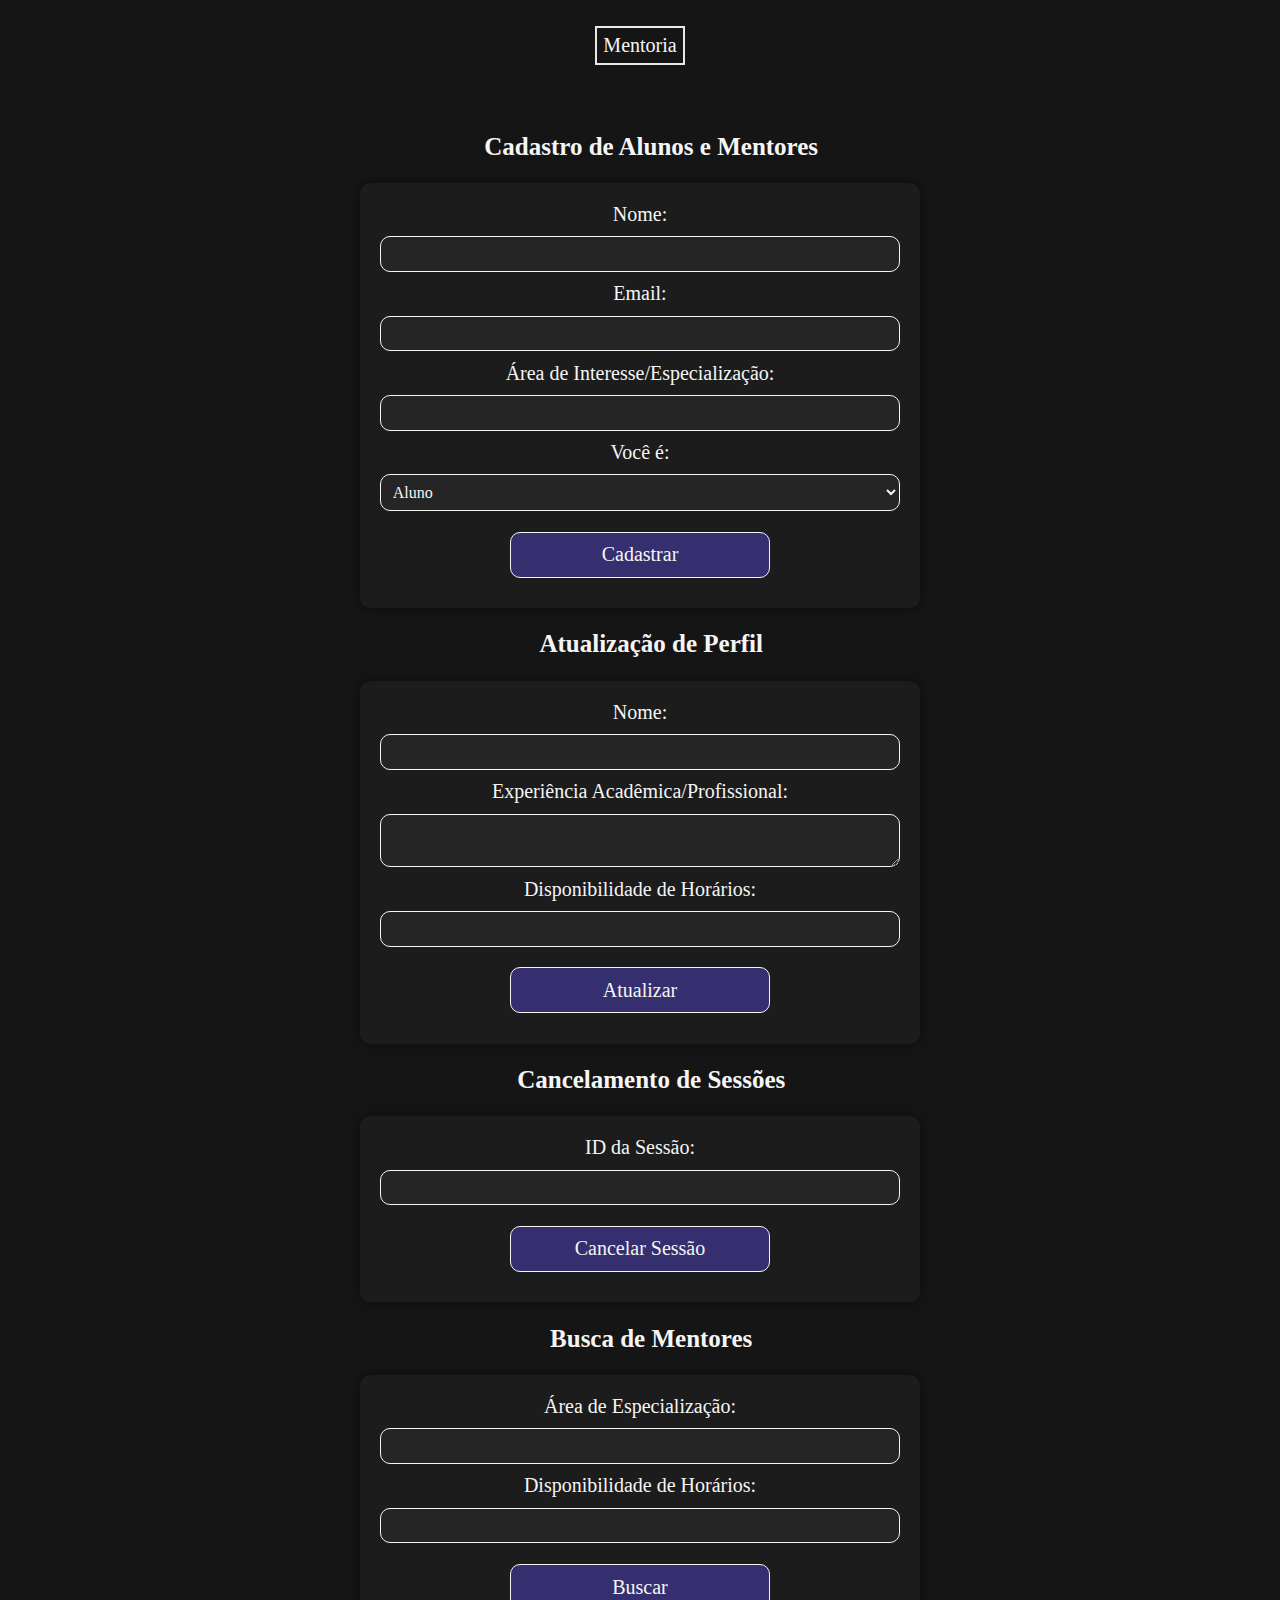
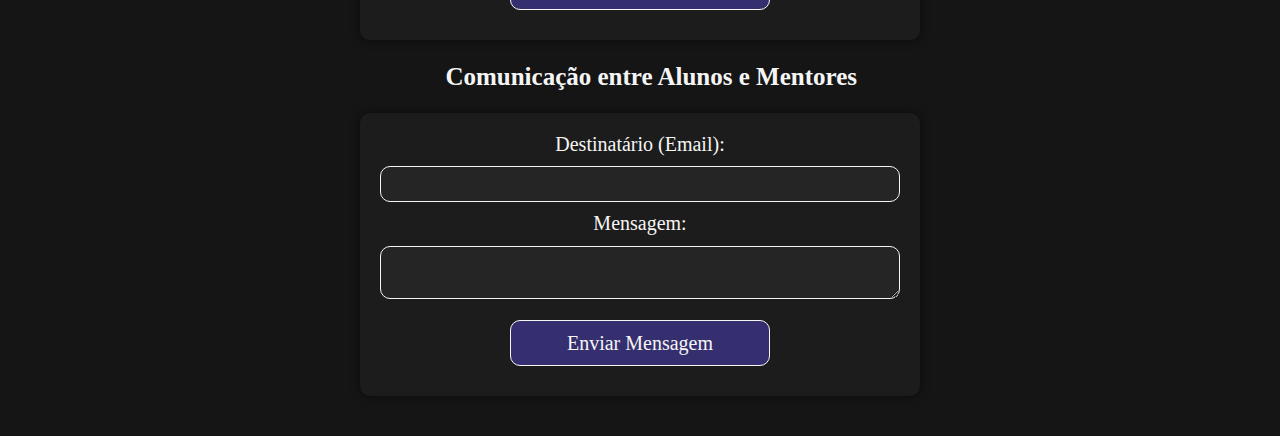
==== src/index.html @ d37aff97 "Initial commit or update" ====
<!DOCTYPE html>
<html lang="pt-BR">
<head>
    <meta charset="UTF-8">
    <meta name="viewport" content="width=device-width, initial-scale=1.0">
    <title>Plataforma de Mentoria</title>
    <link rel="stylesheet" href="styles.css">
</head>
<body>
    <header>
        <div class="logo-title">
            <span>Mentoria</span>
        </div>
    </header>
    <main>
        <section id="cadastro" class="section">
            <h2>Cadastro de Alunos e Mentores</h2>
            <form id="cadastroForm" class="form">
                <label for="nome">Nome:</label>
                <input type="text" id="nome" name="nome" required>
                
                <label for="email">Email:</label>
                <input type="email" id="email" name="email" required>
                
                <label for="area">Área de Interesse/Especialização:</label>
                <input type="text" id="area" name="area" required>
                
                <label for="tipo">Você é:</label>
                <select id="tipo" name="tipo" required>
                    <option value="aluno">Aluno</option>
                    <option value="mentor">Mentor</option>
                </select>
                
                <button type="submit">Cadastrar</button>
            </form>
        </section>
        
        <section id="perfil" class="section">
            <h2>Atualização de Perfil</h2>
            <form id="perfilForm" class="form">
                <label for="nomePerfil">Nome:</label>
                <input type="text" id="nomePerfil" name="nomePerfil">
                
                <label for="experiencia">Experiência Acadêmica/Profissional:</label>
                <textarea id="experiencia" name="experiencia"></textarea>
                
                <label for="disponibilidade">Disponibilidade de Horários:</label>
                <input type="text" id="disponibilidade" name="disponibilidade">
                
                <button type="submit">Atualizar</button>
            </form>
        </section>
        
        <section id="cancelamento" class="section">
            <h2>Cancelamento de Sessões</h2>
            <form id="cancelamentoForm" class="form">
                <label for="sessionId">ID da Sessão:</label>
                <input type="text" id="sessionId" name="sessionId" required>
                
                <button type="submit">Cancelar Sessão</button>
            </form>
        </section>
        
        <section id="buscaMentores" class="section">
            <h2>Busca de Mentores</h2>
            <form id="buscaForm" class="form">
                <label for="filtroArea">Área de Especialização:</label>
                <input type="text" id="filtroArea" name="filtroArea">
                
                <label for="filtroDisponibilidade">Disponibilidade de Horários:</label>
                <input type="text" id="filtroDisponibilidade" name="filtroDisponibilidade">
                
                <button type="submit">Buscar</button>
            </form>
            <div id="resultadosBusca"></div>
        </section>
        
        <section id="comunicacao" class="section">
            <h2>Comunicação entre Alunos e Mentores</h2>
            <form id="mensagemForm" class="form">
                <label for="destinatario">Destinatário (Email):</label>
                <input type="email" id="destinatario" name="destinatario" required>
                
                <label for="mensagem">Mensagem:</label>
                <textarea id="mensagem" name="mensagem" required></textarea>
                
                <button type="submit">Enviar Mensagem</button>
            </form>
            <div id="historicoMensagens"></div>
        </section>
    </main>
    <script src="script.js"></script>
</body>
</html>
---- src/styles.css ----
* {
    margin: 0;
    padding: 0;
    box-sizing: border-box;
}

html {
    font-size: 62.5%;
}

body {
    background-color: #151515;
    font-family: Arial, sans-serif;
}

header {
    padding: 2%;
    display: flex;
    justify-content: center;
}

.logo-title {
    display: flex;
    justify-content: center;
    align-items: center;
    border: 2px solid rgb(237, 231, 231);
    padding: 6px;
    font-family: 'Oxanium', cursive;
    color: whitesmoke;
    font-size: 2rem;
}

main {
    min-height: 100vh;
    padding: 20px 80px;
}

h2 {
    margin: 2% 0 2% 2%;
    color: whitesmoke;
    font-family: 'Oxanium', cursive;
    font-size: 2.5rem;
    text-align: center;
}

section {
    margin-bottom: 20px;
}

form {
    display: flex;
    flex-direction: column;
    justify-content: space-around;
    align-items: center;
    width: 50%;
    margin: 0 auto;
    background-color: #1c1c1c;
    padding: 20px;
    border-radius: 10px;
    box-shadow: 0 0 10px rgba(0, 0, 0, 0.5);
}

form label {
    color: whitesmoke;
    font-family: 'Oxanium', cursive;
    font-size: 2rem;
}

form input[type="text"],
form input[type="email"],
form textarea,
form select {
    width: 100%;
    padding: 1.5%;
    border: 1px solid whitesmoke;
    border-radius: 10px;
    margin: 2% 0;
    background-color: #252525;
    color: whitesmoke;
    font-size: 1.6rem;
    font-family: 'Oxanium', cursive;
}

form button {
    width: 50%;
    padding: 2%;
    border: 1px solid whitesmoke;
    border-radius: 10px;
    margin: 2% 0;
    font-family: 'Oxanium', cursive;
    font-size: 2rem;
    color: whitesmoke;
    background-color: rgba(60, 52, 132, 0.8);
    cursor: pointer;
}

form button:hover {
    transform: scale(1.1);
    transition: .2s all ease-in-out;
}

::-webkit-scrollbar {
    width: 10px;
}

::-webkit-scrollbar-track {
    background-color: #060e15;
}

::-webkit-scrollbar-thumb {
    background-color: rgba(60, 52, 132, 0.8);
    border-radius: 50px;
}

@media (max-width: 768px) {
    form {
        width: 80%;
    }

    main {
        padding: 10px 20px;
    }
}
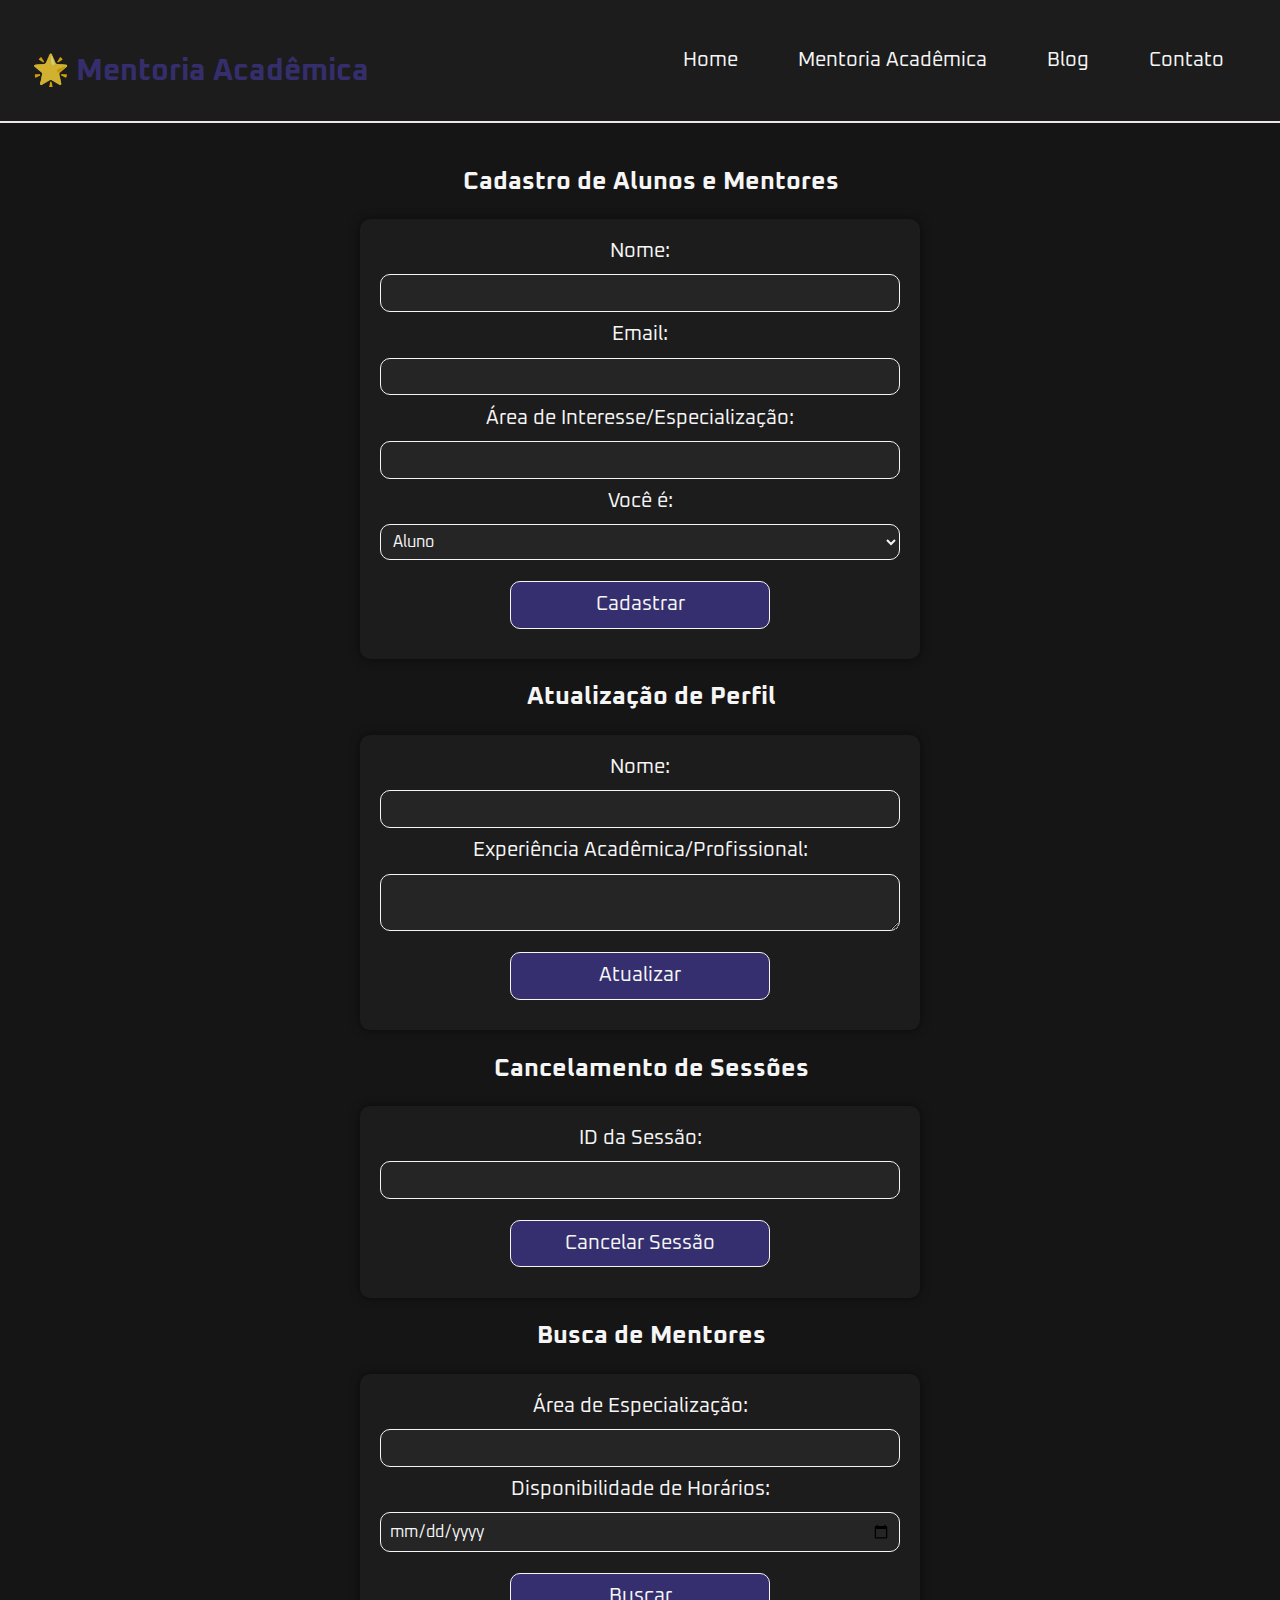
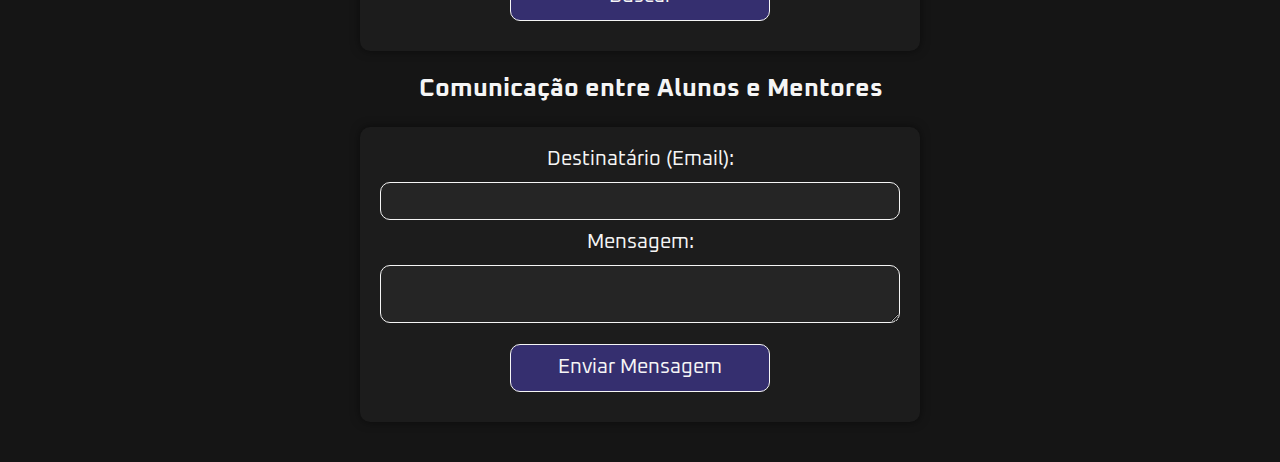
==== commit d606ad33: "paginas adicionadas" ====
--- a/src/index.html
+++ b/src/index.html
@@ -5,12 +5,27 @@
     <meta name="viewport" content="width=device-width, initial-scale=1.0">
     <title>Plataforma de Mentoria</title>
     <link rel="stylesheet" href="styles.css">
+    <link href="https://fonts.googleapis.com/css2?family=Oxanium:wght@400;700&family=Roboto:wght@400;700&display=swap" rel="stylesheet">
 </head>
 <body>
     <header>
         <div class="logo-title">
-            <span>Mentoria</span>
+            <span>🌟 Mentoria Acadêmica</span>
         </div>
+        <nav class="navbar">
+            <ul>
+                <li><a href="#home">Home</a></li>
+                <li class="dropdown">
+                    <a href="#mentoriaAcademica" class="dropbtn">Mentoria Acadêmica</a>
+                    <div class="dropdown-content">
+                        <a href="depoimentos.html">Depoimento</a> <!-- Link corrigido -->
+                        <a href="sobreMentoria.html">Sobre a Mentoria</a>
+                    </div>
+                </li>
+                <li><a href="#blog">Blog</a></li>
+                <li><a href="#contato">Contato</a></li>
+            </ul>
+        </nav>
     </header>
     <main>
         <section id="cadastro" class="section">
@@ -43,9 +58,7 @@
                 
                 <label for="experiencia">Experiência Acadêmica/Profissional:</label>
                 <textarea id="experiencia" name="experiencia"></textarea>
-                
-                <label for="disponibilidade">Disponibilidade de Horários:</label>
-                <input type="text" id="disponibilidade" name="disponibilidade">
+    
                 
                 <button type="submit">Atualizar</button>
             </form>
@@ -68,7 +81,7 @@
                 <input type="text" id="filtroArea" name="filtroArea">
                 
                 <label for="filtroDisponibilidade">Disponibilidade de Horários:</label>
-                <input type="text" id="filtroDisponibilidade" name="filtroDisponibilidade">
+                <input type="date" id="filtroDisponibilidade" name="filtroDisponibilidade">
                 
                 <button type="submit">Buscar</button>
             </form>
@@ -88,6 +101,7 @@
             </form>
             <div id="historicoMensagens"></div>
         </section>
+        
     </main>
     <script src="script.js"></script>
 </body>
--- a/src/styles.css
+++ b/src/styles.css
@@ -10,24 +10,88 @@
 
 body {
     background-color: #151515;
-    font-family: Arial, sans-serif;
+    font-family: 'Roboto', Arial, sans-serif;
 }
 
 header {
     padding: 2%;
     display: flex;
-    justify-content: center;
+    flex-direction: row;
+    align-items: center;
+    justify-content: space-between;
+    background-color: #1c1c1c;
+    border-bottom: 2px solid rgb(237, 231, 231);
+}
+
+.navbar {
+    display: flex;
+    justify-content: flex-end;
+    background-color: #1c1c1c;
+}
+
+.navbar ul {
+    list-style-type: none;
+    display: flex;
+}
+
+.navbar ul li {
+    position: relative;
+    margin: 0 20px;
+}
+
+.navbar ul li a {
+    text-decoration: none;
+    color: whitesmoke;
+    font-family: 'Oxanium', cursive;
+    font-size: 2rem;
+    padding: 10px;
+    transition: 0.3s;
+}
+
+.navbar ul li a:hover {
+    color: rgba(60, 52, 132, 0.8);
+}
+
+.dropdown {
+    position: relative;
+    display: inline-block;
+}
+
+.dropdown-content {
+    display: none;
+    position: absolute;
+    background-color: #1c1c1c;
+    min-width: 160px;
+    box-shadow: 0px 8px 16px 0px rgba(0,0,0,0.2);
+    z-index: 1;
+}
+
+.dropdown-content a {
+    color: whitesmoke;
+    padding: 12px 16px;
+    text-decoration: none;
+    display: block;
+    font-size: 1.6rem;
+}
+
+.dropdown-content a:hover {
+    background-color: rgba(60, 52, 132, 0.8);
+}
+
+.dropdown:hover .dropdown-content {
+    display: block;
 }
 
 .logo-title {
     display: flex;
-    justify-content: center;
+    justify-content: flex-start;
     align-items: center;
-    border: 2px solid rgb(237, 231, 231);
     padding: 6px;
     font-family: 'Oxanium', cursive;
-    color: whitesmoke;
-    font-size: 2rem;
+    font-size: 3rem; /* Aumente o tamanho da fonte aqui */
+    color: rgba(60, 52, 132, 0.8);
+    font-weight: bold;
+    margin-top: 20px;
 }
 
 main {
@@ -68,6 +132,7 @@
 
 form input[type="text"],
 form input[type="email"],
+form input[type="date"],
 form textarea,
 form select {
     width: 100%;
@@ -120,4 +185,13 @@
     main {
         padding: 10px 20px;
     }
+
+    .navbar ul {
+        flex-direction: column;
+        align-items: center;
+    }
+
+    .navbar ul li {
+        margin: 10px 0;
+    }
 }
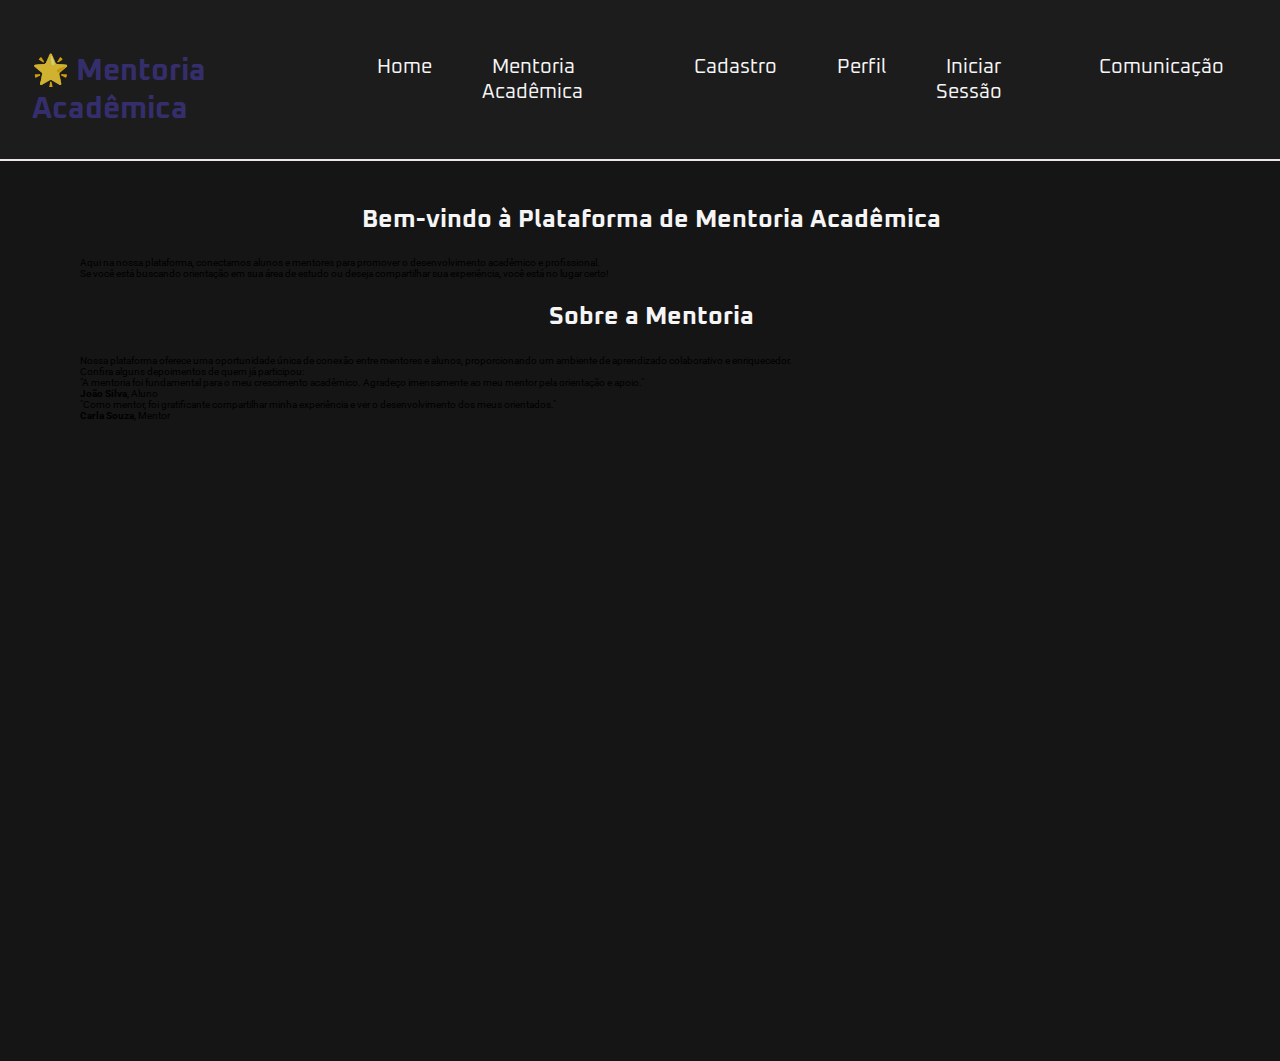
==== commit 9b17f268: "atualização" ====
--- a/src/index.html
+++ b/src/index.html
@@ -3,7 +3,7 @@
 <head>
     <meta charset="UTF-8">
     <meta name="viewport" content="width=device-width, initial-scale=1.0">
-    <title>Plataforma de Mentoria</title>
+    <title>Plataforma de Mentoria Acadêmica - Conectando Alunos e Mentores</title>
     <link rel="stylesheet" href="styles.css">
     <link href="https://fonts.googleapis.com/css2?family=Oxanium:wght@400;700&family=Roboto:wght@400;700&display=swap" rel="stylesheet">
 </head>
@@ -14,95 +14,47 @@
         </div>
         <nav class="navbar">
             <ul>
-                <li><a href="#home">Home</a></li>
+                <li><a href="index.html">Home</a></li>
                 <li class="dropdown">
                     <a href="#mentoriaAcademica" class="dropbtn">Mentoria Acadêmica</a>
                     <div class="dropdown-content">
-                        <a href="depoimentos.html">Depoimento</a> <!-- Link corrigido -->
+                        <a href="depoimentos.html">Depoimento</a>
                         <a href="sobreMentoria.html">Sobre a Mentoria</a>
                     </div>
                 </li>
-                <li><a href="#blog">Blog</a></li>
-                <li><a href="#contato">Contato</a></li>
+                <li><a href="cadastro.html">Cadastro</a></li>
+                <li><a href="perfil.html">Perfil</a></li>
+                <li><a href="#inicioSessao">Iniciar Sessão</a></li>
+                <li><a href="comunicacao.html">Comunicação</a></li>
             </ul>
         </nav>
     </header>
+
     <main>
-        <section id="cadastro" class="section">
-            <h2>Cadastro de Alunos e Mentores</h2>
-            <form id="cadastroForm" class="form">
-                <label for="nome">Nome:</label>
-                <input type="text" id="nome" name="nome" required>
-                
-                <label for="email">Email:</label>
-                <input type="email" id="email" name="email" required>
-                
-                <label for="area">Área de Interesse/Especialização:</label>
-                <input type="text" id="area" name="area" required>
-                
-                <label for="tipo">Você é:</label>
-                <select id="tipo" name="tipo" required>
-                    <option value="aluno">Aluno</option>
-                    <option value="mentor">Mentor</option>
-                </select>
-                
-                <button type="submit">Cadastrar</button>
-            </form>
+        <section id="introducao" class="section">
+            <h2>Bem-vindo à Plataforma de Mentoria Acadêmica</h2>
+            <p>Aqui na nossa plataforma, conectamos alunos e mentores para promover o desenvolvimento acadêmico e profissional.</p>
+            <p>Se você está buscando orientação em sua área de estudo ou deseja compartilhar sua experiência, você está no lugar certo!</p>
         </section>
         
-        <section id="perfil" class="section">
-            <h2>Atualização de Perfil</h2>
-            <form id="perfilForm" class="form">
-                <label for="nomePerfil">Nome:</label>
-                <input type="text" id="nomePerfil" name="nomePerfil">
-                
-                <label for="experiencia">Experiência Acadêmica/Profissional:</label>
-                <textarea id="experiencia" name="experiencia"></textarea>
-    
-                
-                <button type="submit">Atualizar</button>
-            </form>
-        </section>
-        
-        <section id="cancelamento" class="section">
-            <h2>Cancelamento de Sessões</h2>
-            <form id="cancelamentoForm" class="form">
-                <label for="sessionId">ID da Sessão:</label>
-                <input type="text" id="sessionId" name="sessionId" required>
-                
-                <button type="submit">Cancelar Sessão</button>
-            </form>
-        </section>
-        
-        <section id="buscaMentores" class="section">
-            <h2>Busca de Mentores</h2>
-            <form id="buscaForm" class="form">
-                <label for="filtroArea">Área de Especialização:</label>
-                <input type="text" id="filtroArea" name="filtroArea">
-                
-                <label for="filtroDisponibilidade">Disponibilidade de Horários:</label>
-                <input type="date" id="filtroDisponibilidade" name="filtroDisponibilidade">
-                
-                <button type="submit">Buscar</button>
-            </form>
-            <div id="resultadosBusca"></div>
-        </section>
-        
-        <section id="comunicacao" class="section">
-            <h2>Comunicação entre Alunos e Mentores</h2>
-            <form id="mensagemForm" class="form">
-                <label for="destinatario">Destinatário (Email):</label>
-                <input type="email" id="destinatario" name="destinatario" required>
-                
-                <label for="mensagem">Mensagem:</label>
-                <textarea id="mensagem" name="mensagem" required></textarea>
-                
-                <button type="submit">Enviar Mensagem</button>
-            </form>
-            <div id="historicoMensagens"></div>
+        <section id="sobreMentoria" class="section">
+            <h2>Sobre a Mentoria</h2>
+            <p>Nossa plataforma oferece uma oportunidade única de conexão entre mentores e alunos, proporcionando um ambiente de aprendizado colaborativo e enriquecedor.</p>
+            <p>Confira alguns depoimentos de quem já participou:</p>
+            <div class="depoimentos">
+                <div class="depoimento">
+                    <p>"A mentoria foi fundamental para o meu crescimento acadêmico. Agradeço imensamente ao meu mentor pela orientação e apoio."</p>
+                    <p><strong>João Silva</strong>, Aluno</p>
+                </div>
+                <div class="depoimento">
+                    <p>"Como mentor, foi gratificante compartilhar minha experiência e ver o desenvolvimento dos meus orientados."</p>
+                    <p><strong>Carla Souza</strong>, Mentor</p>
+                </div>
+            </div>
         </section>
         
     </main>
+
     <script src="script.js"></script>
 </body>
 </html>
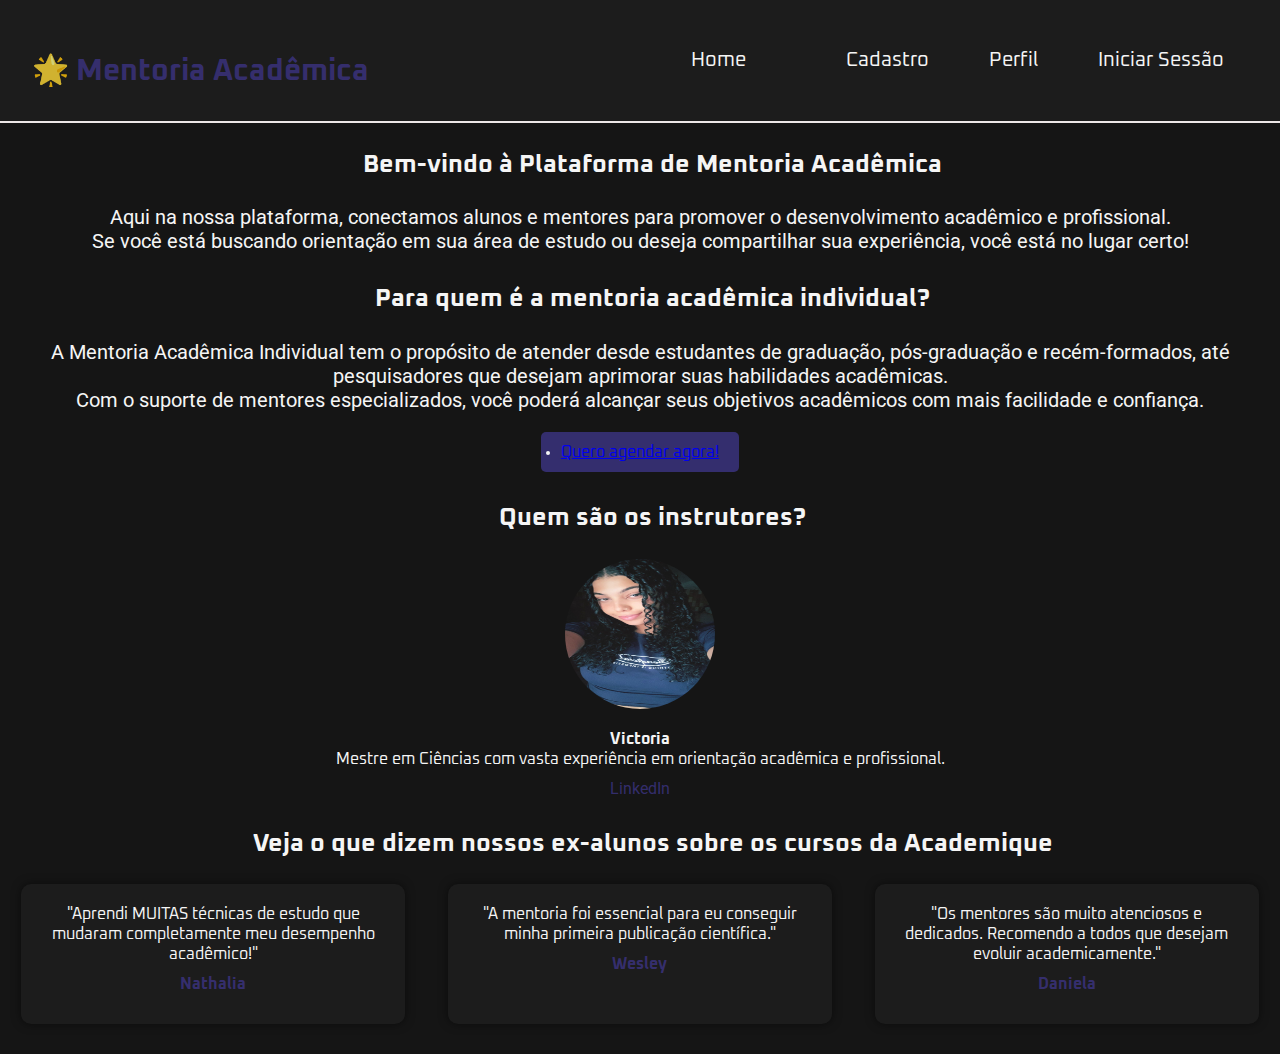
==== commit f28edc7c: "alteracoes" ====
--- a/src/index.html
+++ b/src/index.html
@@ -16,16 +16,13 @@
             <ul>
                 <li><a href="index.html">Home</a></li>
                 <li class="dropdown">
-                    <a href="#mentoriaAcademica" class="dropbtn">Mentoria Acadêmica</a>
                     <div class="dropdown-content">
-                        <a href="depoimentos.html">Depoimento</a>
-                        <a href="sobreMentoria.html">Sobre a Mentoria</a>
                     </div>
                 </li>
                 <li><a href="cadastro.html">Cadastro</a></li>
                 <li><a href="perfil.html">Perfil</a></li>
                 <li><a href="#inicioSessao">Iniciar Sessão</a></li>
-                <li><a href="comunicacao.html">Comunicação</a></li>
+                
             </ul>
         </nav>
     </header>
@@ -37,18 +34,43 @@
             <p>Se você está buscando orientação em sua área de estudo ou deseja compartilhar sua experiência, você está no lugar certo!</p>
         </section>
         
-        <section id="sobreMentoria" class="section">
-            <h2>Sobre a Mentoria</h2>
-            <p>Nossa plataforma oferece uma oportunidade única de conexão entre mentores e alunos, proporcionando um ambiente de aprendizado colaborativo e enriquecedor.</p>
-            <p>Confira alguns depoimentos de quem já participou:</p>
+        <section id="mentoriaAcademica" class="section">
+            <h2>Para quem é a mentoria acadêmica individual?</h2>
+            <p>A Mentoria Acadêmica Individual tem o propósito de atender desde estudantes de graduação, pós-graduação e recém-formados, até pesquisadores que desejam aprimorar suas habilidades acadêmicas.</p>
+            
+            <p>Com o suporte de mentores especializados, você poderá alcançar seus objetivos acadêmicos com mais facilidade e confiança.</p>
+            
+            <button>
+            <li><a href="comunicacao.html"> Quero agendar agora!</a></li>
+
+        </button>
+        </section>
+
+        <section id="instrutores" class="section">
+            <h2>Quem são os instrutores?</h2>
+            <div class="instrutor">
+                <img src="vic.jpg" alt="Foto do Instrutor">
+                <p><strong>Victoria</strong></p>
+                <p>Mestre em Ciências com vasta experiência em orientação acadêmica e profissional.</p>
+                <a href="www.linkedin.com/in/victória-aparecida-75b889214">LinkedIn</a>
+
+            </div>
+        </section>
+
+        <section id="depoimentos" class="section">
+            <h2>Veja o que dizem nossos ex-alunos sobre os cursos da Academique</h2>
             <div class="depoimentos">
                 <div class="depoimento">
-                    <p>"A mentoria foi fundamental para o meu crescimento acadêmico. Agradeço imensamente ao meu mentor pela orientação e apoio."</p>
-                    <p><strong>João Silva</strong>, Aluno</p>
+                    <p>"Aprendi MUITAS técnicas de estudo que mudaram completamente meu desempenho acadêmico!"</p>
+                    <p><strong>Nathalia</strong></p>
                 </div>
                 <div class="depoimento">
-                    <p>"Como mentor, foi gratificante compartilhar minha experiência e ver o desenvolvimento dos meus orientados."</p>
-                    <p><strong>Carla Souza</strong>, Mentor</p>
+                    <p>"A mentoria foi essencial para eu conseguir minha primeira publicação científica."</p>
+                    <p><strong>Wesley</strong></p>
+                </div>
+                <div class="depoimento">
+                    <p>"Os mentores são muito atenciosos e dedicados. Recomendo a todos que desejam evoluir academicamente."</p>
+                    <p><strong>Daniela</strong></p>
                 </div>
             </div>
         </section>
--- a/src/styles.css
+++ b/src/styles.css
@@ -11,6 +11,7 @@
 body {
     background-color: #151515;
     font-family: 'Roboto', Arial, sans-serif;
+    color: whitesmoke;
 }
 
 header {
@@ -62,7 +63,6 @@
     position: absolute;
     background-color: #1c1c1c;
     min-width: 160px;
-    box-shadow: 0px 8px 16px 0px rgba(0,0,0,0.2);
     z-index: 1;
 }
 
@@ -94,7 +94,7 @@
     margin-top: 20px;
 }
 
-main {
+.main {
     min-height: 100vh;
     padding: 20px 80px;
 }
@@ -108,90 +108,93 @@
 }
 
 section {
-    margin-bottom: 20px;
-}
-
-form {
-    display: flex;
-    flex-direction: column;
+    margin-bottom: 30px;
+    text-align: center;
+    font-size: 20px;
+    color: whitesmoke;
+}
+
+.depoimentos {
+    display: flex;
     justify-content: space-around;
-    align-items: center;
-    width: 50%;
-    margin: 0 auto;
+    margin-top: 20px;
+}
+
+.depoimento {
     background-color: #1c1c1c;
     padding: 20px;
     border-radius: 10px;
     box-shadow: 0 0 10px rgba(0, 0, 0, 0.5);
-}
-
-form label {
-    color: whitesmoke;
-    font-family: 'Oxanium', cursive;
-    font-size: 2rem;
-}
-
-form input[type="text"],
-form input[type="email"],
-form input[type="date"],
-form textarea,
-form select {
-    width: 100%;
-    padding: 1.5%;
-    border: 1px solid whitesmoke;
-    border-radius: 10px;
-    margin: 2% 0;
-    background-color: #252525;
-    color: whitesmoke;
-    font-size: 1.6rem;
-    font-family: 'Oxanium', cursive;
-}
-
-form button {
-    width: 50%;
-    padding: 2%;
-    border: 1px solid whitesmoke;
-    border-radius: 10px;
-    margin: 2% 0;
-    font-family: 'Oxanium', cursive;
-    font-size: 2rem;
-    color: whitesmoke;
+    flex-basis: 30%;
+}
+
+.depoimento p {
+    color: whitesmoke;
+    font-size: 1.6rem;
+    font-family: 'Oxanium', cursive;
+    margin-bottom: 10px;
+}
+
+.depoimento strong {
+    color: rgba(60, 52, 132, 0.8);
+}
+
+button {
     background-color: rgba(60, 52, 132, 0.8);
+    color: whitesmoke;
+    padding: 10px 20px;
+    border: none;
+    border-radius: 5px;
     cursor: pointer;
-}
-
-form button:hover {
-    transform: scale(1.1);
-    transition: .2s all ease-in-out;
-}
-
-::-webkit-scrollbar {
-    width: 10px;
-}
-
-::-webkit-scrollbar-track {
-    background-color: #060e15;
-}
-
-::-webkit-scrollbar-thumb {
-    background-color: rgba(60, 52, 132, 0.8);
-    border-radius: 50px;
+    font-size: 1.6rem;
+    font-family: 'Oxanium', cursive;
+    margin-top: 20px;
+    transition: background-color 0.3s;
+}
+
+button:hover {
+    background-color: rgba(60, 52, 132, 0.6);
+}
+
+.instrutor {
+    display: flex;
+    flex-direction: column;
+    align-items: center;
+    margin-top: 20px;
+}
+
+.instrutor img {
+    width: 150px;
+    height: 150px;
+    border-radius: 50%;
+    margin-bottom: 20px;
+}
+
+.instrutor p {
+    font-size: 1.6rem;
+    font-family: 'Oxanium', cursive;
+}
+
+.instrutor a {
+    color: rgba(60, 52, 132, 0.8);
+    text-decoration: none;
+    font-size: 1.6rem;
+    margin-top: 10px;
 }
 
 @media (max-width: 768px) {
-    form {
-        width: 80%;
-    }
-
-    main {
-        padding: 10px 20px;
-    }
-
-    .navbar ul {
+    .depoimentos {
         flex-direction: column;
         align-items: center;
     }
 
-    .navbar ul li {
-        margin: 10px 0;
+    .depoimento {
+        flex-basis: 80%;
+        margin-bottom: 20px;
     }
-}
+
+    .instrutor img {
+        width: 100px;
+        height: 100px;
+    }
+}